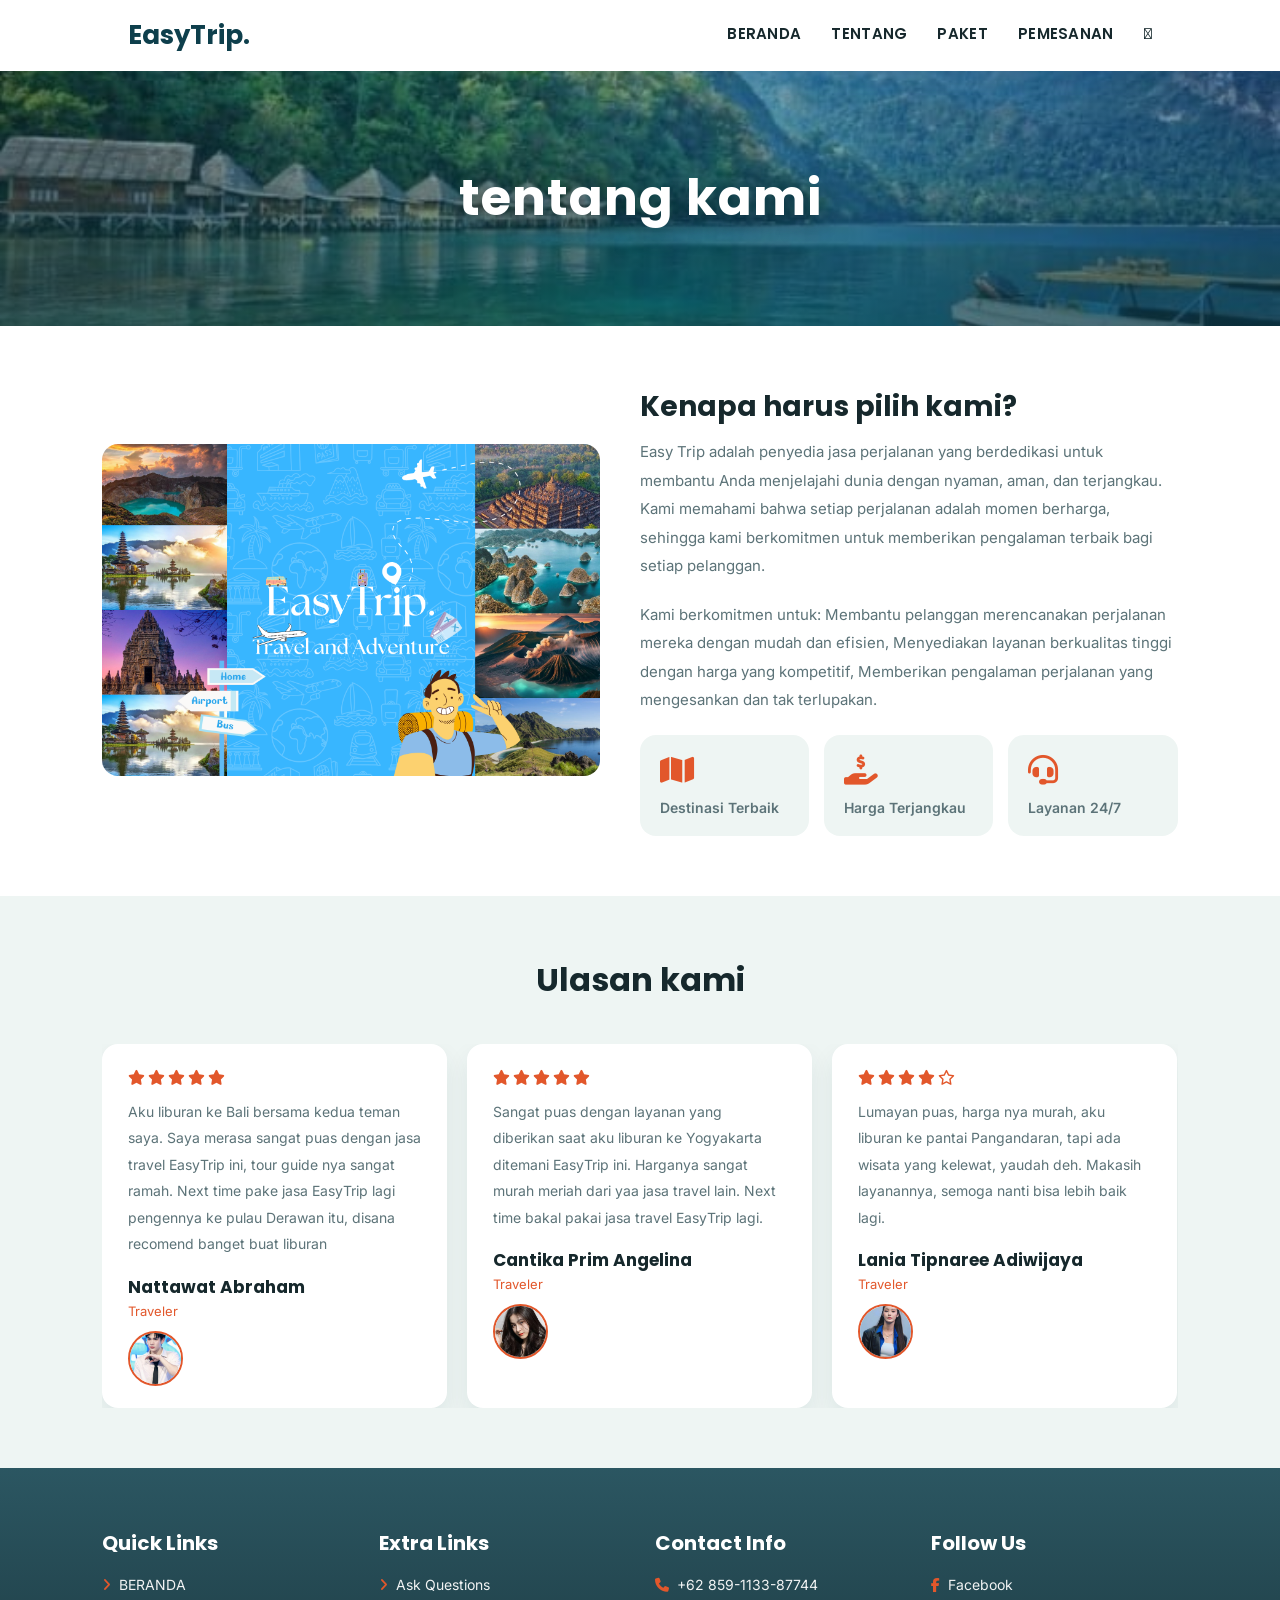
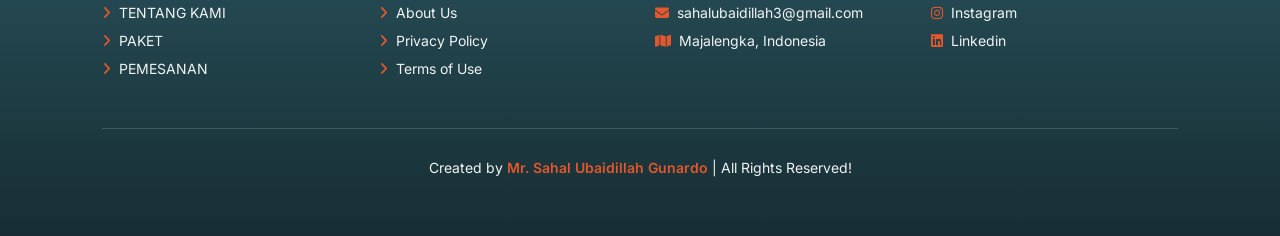
==== about.html @ 273ab285 "first commit" ====
<!DOCTYPE html>
<html lang="en">
<head>
    <meta charset="UTF-8">
    <meta name="viewport" content="width=device-width, initial-scale=1.0">
    <title>EasyTrip.</title>
    

    <!-- swiper css -->
    <link rel="stylesheet" href="https://cdn.jsdelivr.net/npm/swiper@11/swiper-bundle.min.css"/>

    <!-- font awesome cdn link -->
    <link rel="stylesheet" href="https://cdnjs.cloudflare.com/ajax/libs/font-awesome/6.7.1/css/all.min.css">

    <!-- custom css -->
    <link rel="stylesheet" href="styles.css">
</head>
<body>

<!-- header section -->
<section class="header">
    <a href="index.html" class="logo">EasyTrip.</a>

    <nav class="navbar">
        <a href="index.html">BERANDA</a>
        <a href="about.html">TENTANG</a>
        <a href="package.html">PAKET</a>
        <a href="book.html">PEMESANAN</a>
        <a href="view_book.html" class="fas fa-shopping-cart"></a>
    </nav>

    <div id="menu-btn" class="fas fa-bars"></div>

</section>

<div class="heading" style="background: url(assets/bg-about.jpg) no-repeat center/cover;">
    <h1>tentang kami</h1>
</div>

<!-- about section starts -->

<section class="about">
    <div class="image">
        <img src="assets/abouteasy.png" alt="">
    </div>

    <div class="content">
        <h3>Kenapa harus pilih kami?</h3>
        <p>Easy Trip adalah penyedia jasa perjalanan yang berdedikasi untuk membantu Anda menjelajahi dunia dengan nyaman, aman, dan terjangkau. Kami memahami bahwa setiap perjalanan adalah momen berharga, sehingga kami berkomitmen untuk memberikan pengalaman terbaik bagi setiap pelanggan.</p>
        <p>
        Kami berkomitmen untuk:
        Membantu pelanggan merencanakan perjalanan mereka dengan mudah dan efisien,
        Menyediakan layanan berkualitas tinggi dengan harga yang kompetitif,
        Memberikan pengalaman perjalanan yang mengesankan dan tak terlupakan.
        </p>
        <div class="icons-container">
            <div class="icons">
                <i class="fas fa-map"></i>
                <span>Destinasi Terbaik</span>
            </div>
            <div class="icons">
                <i class="fas fa-hand-holding-usd"></i>
                <span>Harga Terjangkau</span>
            </div>
            <div class="icons">
                <i class="fas fa-headset"></i>
                <span>Layanan 24/7</span>
            </div>
        </div>
    </div>
</section>

<!-- about section ends -->



<!-- review section starts -->

<section class="reviews">

    <h1 class="heading-title">Ulasan kami</h1>

    <div class="swiper reviews-slider">
        <div class="swiper-wrapper">
            <div class="swiper-slide slide">
                <div class="stars">
                    <i class="fas fa-star"></i>
                    <i class="fas fa-star"></i>
                    <i class="fas fa-star"></i>
                    <i class="fas fa-star"></i>
                    <i class="fas fa-star"></i>
                </div>
                <p>Aku liburan ke Bali bersama kedua teman saya. Saya merasa sangat puas dengan jasa travel EasyTrip ini, tour guide nya sangat ramah. Next time pake jasa EasyTrip lagi pengennya ke pulau Derawan itu, disana recomend banget buat liburan</p>
                <h3>Nattawat Abraham</h3>
                <span>Traveler</span>
                <img src="assets/rev1.jpg" alt="">
            </div>

            <div class="swiper-slide slide">
                <div class="stars">
                    <i class="fas fa-star"></i>
                    <i class="fas fa-star"></i>
                    <i class="fas fa-star"></i>
                    <i class="fas fa-star"></i>
                    <i class="fas fa-star"></i>
                </div>
                <p>Sangat puas dengan layanan yang diberikan saat aku liburan ke Yogyakarta ditemani EasyTrip ini. Harganya sangat murah meriah dari yaa jasa travel lain. Next time bakal pakai jasa travel EasyTrip lagi.</p>
                <h3>Cantika Prim Angelina</h3>
                <span>Traveler</span>
                <img src="assets/rev2.jpg" alt="">
            </div>

            <div class="swiper-slide slide">
                <div class="stars">
                    <i class="fas fa-star"></i>
                    <i class="fas fa-star"></i>
                    <i class="fas fa-star"></i>
                    <i class="fas fa-star"></i>
                    <i class="far fa-star"></i>
                </div>
                <p>Lumayan puas, harga nya murah, aku liburan ke pantai Pangandaran, tapi ada wisata yang kelewat, yaudah deh.  Makasih layanannya, semoga nanti bisa lebih baik lagi.</p>
                <h3>Lania Tipnaree Adiwijaya</h3>
                <span>Traveler</span>
                <img src="assets/rev3.jpg" alt="">
            </div>

            <div class="swiper-slide slide">
                <div class="stars">
                    <i class="fas fa-star"></i>
                    <i class="fas fa-star"></i>
                    <i class="fas fa-star"></i>
                    <i class="fas fa-star"></i>
                    <i class="fas fa-star"></i>
                </div>
                <p>Top banget, sangat puas dengan pelayanan nya, harga nya murah, paketnya detail, informasinya gampang. Saya liburan ke Gunung Bromo bener bener puas. Next time bisa liburan ke tempat lain dengan EasyTrip ini lagii. Top Banget.
                </p>
                <h3>Bagas Norawit Septian</h3>
                <span>Traveler</span>
                <img src="assets/rev4.jpg" alt="">
            </div>

            <div class="swiper-slide slide">
                <div class="stars">
                    <i class="fas fa-star"></i>
                    <i class="fas fa-star"></i>
                    <i class="fas fa-star"></i>
                    <i class="fas fa-star"></i>
                    <i class="fas fa-star"></i>
                </div>
                <p>Top banget, sangat puas dengan pelayanan nya, harga nya murah, paketnya detail, informasinya gampang. Saya liburan ke Pulau Derawan bener bener puas. Pemandangan disana sangat mantap bagus bangettt. Next time bisa liburan ke tempat lain dengan EasyTrip ini lagii.
                </p>
                <h3>Jane Syakila Indah</h3>
                <span>Traveler</span>
                <img src="assets/rev5.jpg" alt="">
            </div>

            <div class="swiper-slide slide">
                <div class="stars">
                    <i class="fas fa-star"></i>
                    <i class="fas fa-star"></i>
                    <i class="fas fa-star"></i>
                    <i class="fas fa-star"></i>
                    <i class="far fa-star"></i>
                </div>
                <p>Lumayan puas, harga nya murah, aku liburan ke Raja Ampat, tapi ada wisata yang kelewat, yaudah deh. Sangat puas dengan pemandangan disana, bikin refresh banget pikiran aku.  Makasih layanannya, semoga nanti bisa lebih baik lagi.
                </p>
                <h3>Tanapon Aldo Sebastian</h3>
                <span>Traveler</span>
                <img src="assets/rev6.jpg" alt="">
            </div>

        </div>
    </div>

</section>

<!-- review section ends -->









<!-- footer section starts -->
<section class="footer">
    <div class="box-container">
        <div class="box">
            <h3>Quick Links</h3>
            <a href="index.html"><i class="fas fa-angle-right"></i>BERANDA</a>
            <a href="about.html"><i class="fas fa-angle-right"></i>TENTANG KAMI</a>
            <a href="package.html"><i class="fas fa-angle-right"></i>PAKET</a>
            <a href="book.html"><i class="fas fa-angle-right"></i>PEMESANAN</a>
        </div>

        <div class="box">
            <h3>Extra Links</h3>
            <a href="#"><i class="fas fa-angle-right"></i>Ask Questions</a>
            <a href="#"><i class="fas fa-angle-right"></i>About Us</a>
            <a href="#"><i class="fas fa-angle-right"></i>Privacy Policy</a>
            <a href="#"><i class="fas fa-angle-right"></i>Terms of Use</a>
        </div>

        <div class="box">
            <h3>Contact Info</h3>
            <a href="#"><i class="fas fa-phone"></i>+62 859-1133-87744</a>
            <a href="#"><i class="fas fa-envelope"></i>sahalubaidillah3@gmail.com</a>
            <a href="#"><i class="fas fa-map"></i>Majalengka, Indonesia</a>
        </div>

        <div class="box">
            <h3>Follow Us</h3>
            <a href="#"><i class="fab fa-facebook-f"></i>Facebook</a>
            <a href="https://www.instagram.com/_sahalubdllh27/"><i class="fab fa-instagram"></i>Instagram</a>
            <a href="https://www.linkedin.com/in/sahal-ubaidillah-gunardo-49a829277/"><i class="fab fa-linkedin"></i>Linkedin</a>
        </div>
    </div>
    <div class="credit">Created by <span>Mr. Sahal Ubaidillah Gunardo</span> | All Rights Reserved!</div>
</section>


<!-- swiper js -->
<script src="https://cdn.jsdelivr.net/npm/swiper@11/swiper-bundle.min.js"></script>
<!-- custom js -->
<script src="scripts.js"></script>
</body>
</html>
---- styles.css ----
@import url('https://fonts.googleapis.com/css2?family=Poppins:wght@500;600;700;800&family=Inter:wght@400;500;600&display=swap');

/* ==========================================================================
   Design tokens
   Palette grounded in the coastal/diving destinations that dominate the
   package list (Bali, Raja Ampat, Bunaken, Derawan): deep ocean teal +
   sunset coral, over a soft sea-foam background.
   ========================================================================== */
:root {
    --main-color: #E2572B;        /* sunset coral - CTAs, accents, icons */
    --hover: #FCE3D6;             /* soft coral tint for button hover */
    --ocean: #0E3F4C;             /* deep ocean teal - dark surfaces, overlays */
    --black: #16282C;             /* near-ink text color (keeps old var name) */
    --white: #fff;
    --light-black: #5C7378;       /* secondary / muted text (keeps old var name) */
    --light-white: #fdfdfdf2;
    --dark-bg: rgba(14,63,76,.78);
    --light-bg: #EEF5F3;          /* soft sea-foam section background */
    --line: rgba(22,40,44,.1);
    --border: .1rem solid var(--line);
    --radius: 1.6rem;
    --box-shadow: 0 1.2rem 2.4rem rgba(14,63,76,.08);
    --box-shadow-hover: 0 1.6rem 3.2rem rgba(14,63,76,.14);
    --text-shadow: 0 .6rem 3rem rgba(6,20,24,.55);

    --fs-hero: clamp(3.4rem, 4.8vw, 6rem);
    --fs-page-title: clamp(3rem, 4.2vw, 5rem);
    --fs-section-title: clamp(2.4rem, 2.6vw, 3.2rem);
}

* {
    font-family: 'Inter', sans-serif;
    margin: 0;
    padding: 0;
    box-sizing: border-box;
    outline: none; border: none;
    text-decoration: none;
    scroll-behavior: smooth;
}

h1, h2, h3, .btn, .logo, .header .navbar a, .heading-title {
    font-family: 'Poppins', sans-serif;
}

html {
    font-size: 62.5%;
    overflow-x: hidden;
}

body {
    background: var(--white);
    color: var(--black);
}

html::-webkit-scrollbar {
    width: .6rem;
}

html::-webkit-scrollbar-track {
    background-color: var(--white);
}

html::-webkit-scrollbar-thumb {
    background-color: var(--main-color);
    border-radius: 1rem;
}

::selection {
    background: var(--main-color);
    color: var(--white);
}

:focus-visible {
    outline: .2rem solid var(--main-color);
    outline-offset: .2rem;
}

.heading-title {
    text-align: center;
    margin-bottom: 4rem;
    font-size: var(--fs-section-title);
    font-weight: 700;
    color: var(--black);
}

.header {
    position: sticky;
    top: 0; left:0; right:0;
    z-index: 1000;
    background-color: var(--white);
    display: flex;
    padding: 1.6rem 10%;
    box-shadow: var(--box-shadow);
    align-items: center;
    justify-content: space-between;
}

section {
    padding: 6rem 8%;
}

.about,
.home-about,
.service .box-container,
.home-packages .box-container,
.home-offer .box-container,
.packages .box-container,
.reviews-slider,
.footer .box-container {
    max-width: 128rem;
    margin-inline: auto;
}

@keyframes fadeIn {
    0% {
        transform: translateY(1.5rem);
        opacity: 0;
    }
    100% {
        transform: translateY(0);
        opacity: 1;
    }
}

.heading {
    background-size: cover !important;
    background-position: center !important;
    background-blend-mode: darken;
    position: relative;
    padding-top: 9rem;
    padding-bottom: 9rem;
    display: flex;
    align-items: center;
    justify-content: center;
}

.heading::before {
    content: '';
    position: absolute;
    inset: 0;
    background: linear-gradient(180deg, rgba(14,63,76,.35), rgba(14,63,76,.72));
}

.heading h1 {
    position: relative;
    font-size: var(--fs-page-title);
    font-weight: 700;
    letter-spacing: .02em;
    color: var(--white);
    text-shadow: var(--text-shadow);
}

.btn {
    margin-top: 1rem;
    display: inline-flex;
    align-items: center;
    gap: .6rem;
    background-color: var(--main-color);
    color: var(--white);
    font-size: 1.6rem;
    font-weight: 600;
    padding: 1.2rem 2.8rem;
    cursor: pointer;
    border-radius: 50rem;
    box-shadow: 0 .8rem 1.6rem rgba(226,87,43,.28);
    transition: transform .18s ease, box-shadow .18s ease, background-color .18s ease, color .18s ease;
}

.btn:hover {
    background-color: var(--hover);
    color: var(--main-color);
    transform: translateY(-.3rem);
    box-shadow: 0 1rem 2rem rgba(226,87,43,.22);
}

.header .logo {
    font-size: 2.6rem;
    color: var(--ocean);
    font-weight: 700;
}

.header .navbar {
    display: flex;
    align-items: center;
}

.header .navbar a {
    position: relative;
    font-size: 1.5rem;
    font-weight: 600;
    letter-spacing: .02em;
    margin-left: 3rem;
    color: var(--black);
    padding-bottom: .4rem;
}

.header .navbar a::after {
    content: '';
    position: absolute;
    left: 0; right: 100%;
    bottom: 0;
    height: .2rem;
    background: var(--main-color);
    border-radius: 1rem;
    transition: right .25s ease;
}

.header .navbar a:hover {
    color: var(--main-color);
}

.header .navbar a:hover::after {
    right: 0;
}

#menu-btn {
    font-size: 2.4rem;
    cursor: pointer;
    color: var(--black);
    display: none;
}

.home {
    padding: 0;
}

.home .slide {
    text-align: center;
    padding: 2rem;
    display: flex;
    align-items: center;
    justify-content: center;
    background-size: cover !important;
    background-position: center !important;
    position: relative;
    min-height: 52rem;
}

.home .slide::before {
    content: '';
    position: absolute;
    inset: 0;
    background: linear-gradient(180deg, rgba(14,63,76,.3), rgba(14,63,76,.7));
}

.home .slide .content {
    position: relative;
    width: 78rem;
    max-width: 90%;
    display: none;
}

.home .swiper-slide-active .content {
    display: inline-block;
}

.home .slide .content span {
    display: block;
    font-size: 1.7rem;
    font-weight: 500;
    color: var(--light-white);
    padding-bottom: 1rem;
    animation: fadeIn .5s ease backwards .15s;
}

.home .slide .content h3 {
    font-size: var(--fs-hero);
    font-weight: 700;
    color: var(--white);
    line-height: 1.1;
    text-shadow: var(--text-shadow);
    animation: fadeIn .5s ease backwards .3s;
}

.home .slide .content .btn {
    animation: fadeIn .5s ease backwards .45s;
}

.home .swiper-button-next,
.home .swiper-button-prev {
    left: inherit;
    right: 2rem;
    height: 5rem;
    width: 5rem;
    background: rgba(255,255,255,.92);
    color: var(--ocean);
    border-radius: 50%;
}

.home .swiper-button-next:hover,
.home .swiper-button-prev:hover {
    background: var(--main-color);
    color: var(--white);
}

.home .swiper-button-next:after,
.home .swiper-button-prev:after {
    font-size: 1.8rem;
    font-weight: 700;
}

.home .swiper-button-prev {
    left: 2rem;
}

.service .box-container {
    display: grid;
    grid-template-columns: repeat(auto-fit, minmax(16rem, 1fr));
    gap: 1.8rem;
}

.service .box-container .box {
    padding: 3rem 2rem;
    text-align: center;
    background: var(--light-bg);
    border: .1rem solid var(--line);
    border-radius: var(--radius);
    cursor: pointer;
    transition: background-color .2s ease, transform .2s ease, box-shadow .2s ease;
}

.service .box-container .box:hover {
    background-color: var(--ocean);
    transform: translateY(-.5rem);
    box-shadow: var(--box-shadow-hover);
}

.service .box-container .box img {
    height: 5.5rem;
}

.service .box-container .box h3 {
    color: var(--black);
    font-size: 1.6rem;
    font-weight: 600;
    padding-top: 1.2rem;
    transition: color .2s ease;
}

.service .box-container .box:hover h3 {
    color: var(--white);
}

.home-about {
    display: flex;
    align-items: center;
    flex-wrap: wrap;
    gap: 3rem;
    max-width: 128rem;
    margin-inline: auto;
}

.home-about .image {
    flex: 1 1 41rem;
}

.home-about .image img {
    width: 100%;
    border-radius: var(--radius);
    height: 42rem;
    object-fit: cover;
}

.home-about .content {
    flex: 1 1 38rem;
    padding: 3rem;
    background: var(--light-bg);
    border-radius: var(--radius);
}

.home-about .content h3 {
    font-size: 2.6rem;
    font-weight: 700;
    color: var(--black);
    padding-bottom: 1rem;
}

.home-about .content p {
    color: var(--light-black);
    font-size: 1.5rem;
    padding: .6rem 0;
    line-height: 1.9;
}

.home-about .content li {
    color: var(--light-black);
    font-size: 1.5rem;
    line-height: 1.9;
    margin-left: 2rem;
}

.home-packages {
    background-color: var(--light-bg);
}

.home-packages .box-container {
    display: grid;
    grid-template-columns: repeat(auto-fit, minmax(30rem, 1fr));
    gap: 2.4rem;
}

.home-packages .box-container .box,
.packages .box-container .box {
    box-shadow: var(--box-shadow);
    background: var(--white);
    border-radius: var(--radius);
    overflow: hidden;
    transition: transform .2s ease, box-shadow .2s ease;
}

.home-packages .box-container .box:hover,
.packages .box-container .box:hover {
    transform: translateY(-.6rem);
    box-shadow: var(--box-shadow-hover);
}

.home-packages .box-container .box .image,
.packages .box-container .box .image {
    height: 22rem;
    overflow: hidden;
}

.home-packages .box-container .box .image img,
.packages .box-container .box .image img {
    height: 100%;
    width: 100%;
    object-fit: cover;
    transition: transform .35s ease;
}

.home-packages .box-container .box:hover .image img,
.packages .box-container .box:hover .image img {
    transform: scale(1.06);
}

.home-packages .box-container .box .content,
.packages .box-container .box .content {
    padding: 2.2rem;
}

.home-packages .box-container .box .content h3,
.packages .box-container .box .content h3 {
    font-size: 2.1rem;
    font-weight: 700;
    color: var(--black);
}

.home-packages .box-container .box .content p,
.packages .box-container .box .content p {
    font-size: 1.4rem;
    color: var(--light-black);
    line-height: 1.8;
    padding: 1rem 0 .4rem;
}

.home-packages .load-more,
.packages .load-more {
    text-align: center;
    margin-top: 3rem;
}

.home-offer {
    text-align: center;
}

.home-offer .box-container {
    display: grid;
    grid-template-columns: repeat(auto-fit, minmax(30rem, 1fr));
    gap: 2.4rem;
}

.home-offer .box-container .box {
    background: var(--ocean);
    border-radius: var(--radius);
    padding: 3rem;
    text-align: left;
}

.home-offer .box-container .box h3 {
    font-size: 1.7rem;
    font-weight: 700;
    color: var(--white);
}

.home-offer .box-container .box h3 + h3 {
    color: var(--main-color);
    font-size: 1.5rem;
    margin-top: .4rem;
}

.home-offer .box-container .box p {
    font-size: 1.4rem;
    color: rgba(255,255,255,.75);
    line-height: 1.8;
    padding: 1rem 0;
}

.about {
    display: flex;
    align-items: center;
    flex-wrap: wrap;
    gap: 4rem;
}

.about .image {
    flex: 1 1 38rem;
}

.about .image img {
    width: 100%;
    border-radius: var(--radius);
}

.about .content {
    flex: 1 1 42rem;
}

.about .content h3 {
    font-size: 2.8rem;
    font-weight: 700;
    color: var(--black);
}

.about .content p {
    font-size: 1.5rem;
    color: var(--light-black);
    line-height: 1.9;
    padding: 1rem 0;
}

.about .content .icons-container {
    margin-top: 1rem;
    display: flex;
    flex-wrap: wrap;
    gap: 1.5rem;
}

.about .content .icons-container .icons {
    background: var(--light-bg);
    border-radius: var(--radius);
    padding: 2rem;
    flex: 1 1 16rem;
    transition: background-color .2s ease, transform .2s ease;
}

.about .content .icons-container .icons:hover {
    background: var(--ocean);
    transform: translateY(-.4rem);
}

.about .content .icons-container .icons i {
    font-size: 3rem;
    margin-bottom: 1.4rem;
    color: var(--main-color);
}

.about .content .icons-container .icons span {
    font-size: 1.4rem;
    font-weight: 600;
    color: var(--light-black);
    display: block;
    transition: color .2s ease;
}

.about .content .icons-container .icons:hover span {
    color: var(--white);
}

.reviews {
    background: var(--light-bg);
}

.reviews .slide {
    padding: 2.6rem;
    border-radius: var(--radius);
    background: var(--white);
    box-shadow: var(--box-shadow);
    user-select: none;
    height: 100%;
}

.reviews .slide .stars {
    padding-bottom: .8rem;
}

.reviews .slide .stars i{
    font-size: 1.5rem;
    color: var(--main-color);
}

.reviews .slide p {
    font-size: 1.4rem;
    color: var(--light-black);
    line-height: 1.9;
    padding: .6rem 0;
    min-height: 12rem;
}

.reviews .slide h3 {
    font-size: 1.7rem;
    font-weight: 700;
    color: var(--black);
    margin-top: 1rem;
}

.reviews .slide span {
    font-size: 1.3rem;
    color: var(--main-color);
    display: block;
    margin-top: .3rem;
}

.reviews .slide img {
    height: 5.5rem;
    width: 5.5rem;
    border-radius: 50%;
    object-fit: cover;
    border: .2rem solid var(--main-color);
    margin-top: 1.2rem;
}

.packages .box-container {
    display: grid;
    grid-template-columns: repeat(auto-fit, minmax(30rem, 1fr));
    gap: 2.4rem;
}

.packages .box-container .box {
    display: none;
}

.packages .box-container .box:nth-child(1),
.packages .box-container .box:nth-child(2),
.packages .box-container .box:nth-child(3){
    display: inline-block;
}

.paket {
    max-width: 90rem;
    margin: 0 auto;
}

.paket p {
    font-size: 1.6rem;
    color: var(--light-black);
    line-height: 1.9;
    margin-bottom: 1.2rem;
}

.paket h2 {
    font-size: 2.4rem;
    font-weight: 700;
    color: var(--black);
    padding-bottom: 1rem;
    margin-top: 1rem;
}

.paket .heading-title {
    font-size: var(--fs-section-title);
    color: var(--black);
}

.paket h3 {
    font-size: 1.4rem;
    color: var(--black);
}

.paket img {
    width: 100%;
    border-radius: var(--radius);
}

.paket table {
    box-shadow: var(--box-shadow);
    border-radius: var(--radius);
    overflow: hidden;
}

.booking .book-form {
    max-width: 100rem;
    margin: 0 auto;
    padding: 3rem;
    background: var(--light-bg);
    border-radius: var(--radius);
}

.booking .book-form .flex {
    display: flex;
    flex-wrap: wrap;
    gap: 2rem;
}

.booking .book-form .flex .inputBox {
    flex: 1 1 32rem;
}

.booking .book-form .flex .inputBox input {
    width: 100%;
    padding: 1.2rem 1.6rem;
    font-size: 1.5rem;
    color: var(--black);
    background: var(--white);
    text-transform: none;
    margin-top: 1rem;
    border: .1rem solid var(--line);
    border-radius: 1rem;
    transition: border-color .2s ease, box-shadow .2s ease;
}

.booking .book-form .flex .inputBox input:focus {
    border-color: var(--main-color);
    box-shadow: 0 0 0 .3rem rgba(226,87,43,.15);
}

.booking .book-form .flex .inputBox input::placeholder {
    color: var(--light-black);
}

.booking .book-form .flex .inputBox span {
    font-size: 1.4rem;
    font-weight: 600;
    color: var(--black);
}

.booking .book-form .btn {
    margin-top: 2.4rem;
}

.pesanan {
    background: var(--light-bg);
    width: 100%;
    padding-bottom: 8rem;
}

.pesanan h1 {
    text-align: center;
    padding-top: 5rem;
    font-size: 2.6rem;
    color: var(--black);
}

.pesanan tr th {
    font-size: 1.4rem;
    color: var(--white);
    padding: 1.6rem 0;
}

table {
    border-collapse: collapse;
    width: 100%;
    max-width: 128rem;
    margin: 0 auto;
    background: var(--white);
    border-radius: var(--radius);
    overflow: hidden;
    box-shadow: var(--box-shadow);
}

td {
    text-align: center;
    padding: 1.4rem 1rem;
    font-size: 1.4rem;
    color: var(--black);
    border-bottom: .1rem solid var(--line);
}

th {
    text-align: center;
    padding: 1.4rem 1rem;
    font-size: 1.4rem;
    font-weight: 600;
    background-color: var(--ocean);
    color: var(--white);
}

tr:nth-child(even) td {
    background-color: var(--light-bg);
}

.form-container {
    display: flex;
    flex-direction: column;
    gap: 1rem;
}

.booking .book-form .flex .form-container span{
    font-size: 1.4rem;
    font-weight: 600;
    color: var(--black);
}

.form-input {
    padding: 1.2rem 1.6rem;
    font-size: 1.5rem;
    border: .1rem solid var(--line);
    border-radius: 1rem;
    background: var(--white);
    color: var(--black);
    transition: border-color .2s ease, box-shadow .2s ease;
}

.form-input:focus {
    border-color: var(--main-color);
    box-shadow: 0 0 0 .3rem rgba(226,87,43,.15);
}

.footer {
    position: relative;
    background: url(assets/bg.jpg) no-repeat;
    background-size: cover;
    background-position: center;
    background-attachment: fixed;
}

.footer::before {
    content: '';
    position: absolute;
    inset: 0;
    background: linear-gradient(180deg, rgba(14,63,76,.88), rgba(8,32,38,.94));
}

.footer .box-container {
    position: relative;
    display: grid;
    grid-template-columns: repeat(auto-fit, minmax(24rem, 1fr));
    gap: 3rem;
}

.footer .box-container .box h3 {
    color: var(--white);
    font-size: 2rem;
    font-weight: 700;
    padding-bottom: 1.8rem;
}

.footer .box-container .box a {
    color: var(--light-white);
    font-size: 1.4rem;
    padding-bottom: 1.1rem;
    display: block;
    transition: padding-left .2s ease, color .2s ease;
}

.footer .box-container .box a i {
    color: var(--main-color);
    padding-right: .8rem;
    transition: padding-right .2s ease;
}

.footer .box-container .box a:hover {
    color: var(--white);
    padding-left: .4rem;
}

.footer .box-container .box a:hover i{
    padding-right: 1.4rem;
}

.footer .credit {
    position: relative;
    text-align: center;
    padding-top: 3rem;
    margin-top: 4rem;
    border-top: .1rem solid rgba(255,255,255,.15);
    font-size: 1.4rem;
    color: var(--light-white);
}

.footer .credit span {
    color: var(--main-color);
    font-weight: 600;
}

@media (max-width:1200px){
    section{
        padding: 5rem 5%;
    }
}

@media (max-width:991px){
    section{
        padding: 4.5rem 3rem;
    }

    .home .slide {
        min-height: 46rem;
    }
}

@media (max-width:768px){
    #menu-btn {
        display: inline-block;
        transition: .2s linear;
    }

    #menu-btn.fa-times {
        transform: rotate(90deg);
    }

    .header .navbar {
        position: absolute;
        top: 99%; left: 0; right: 0;
        flex-direction: column;
        align-items: flex-start;
        background-color: var(--white);
        border-top: .1rem solid var(--line);
        padding: 1rem 2rem;
        box-shadow: var(--box-shadow);
        transition: .2s linear;
        clip-path: polygon(0 0, 100% 0, 100% 0, 0 0);
    }

    .header .navbar.active {
        clip-path: polygon(0 0, 100% 0, 100% 100%, 0 100%);
        display: flex;
    }

    .header .navbar a{
        display: block;
        margin: 1.2rem 0;
        text-align: left;
    }

    .heading h1 {
        text-align: center;
    }

    .service .box-container .box {
        padding: 2.4rem 1.6rem;
    }
}

@media (max-width:450px){
    html {
        font-size: 56%;
    }
}
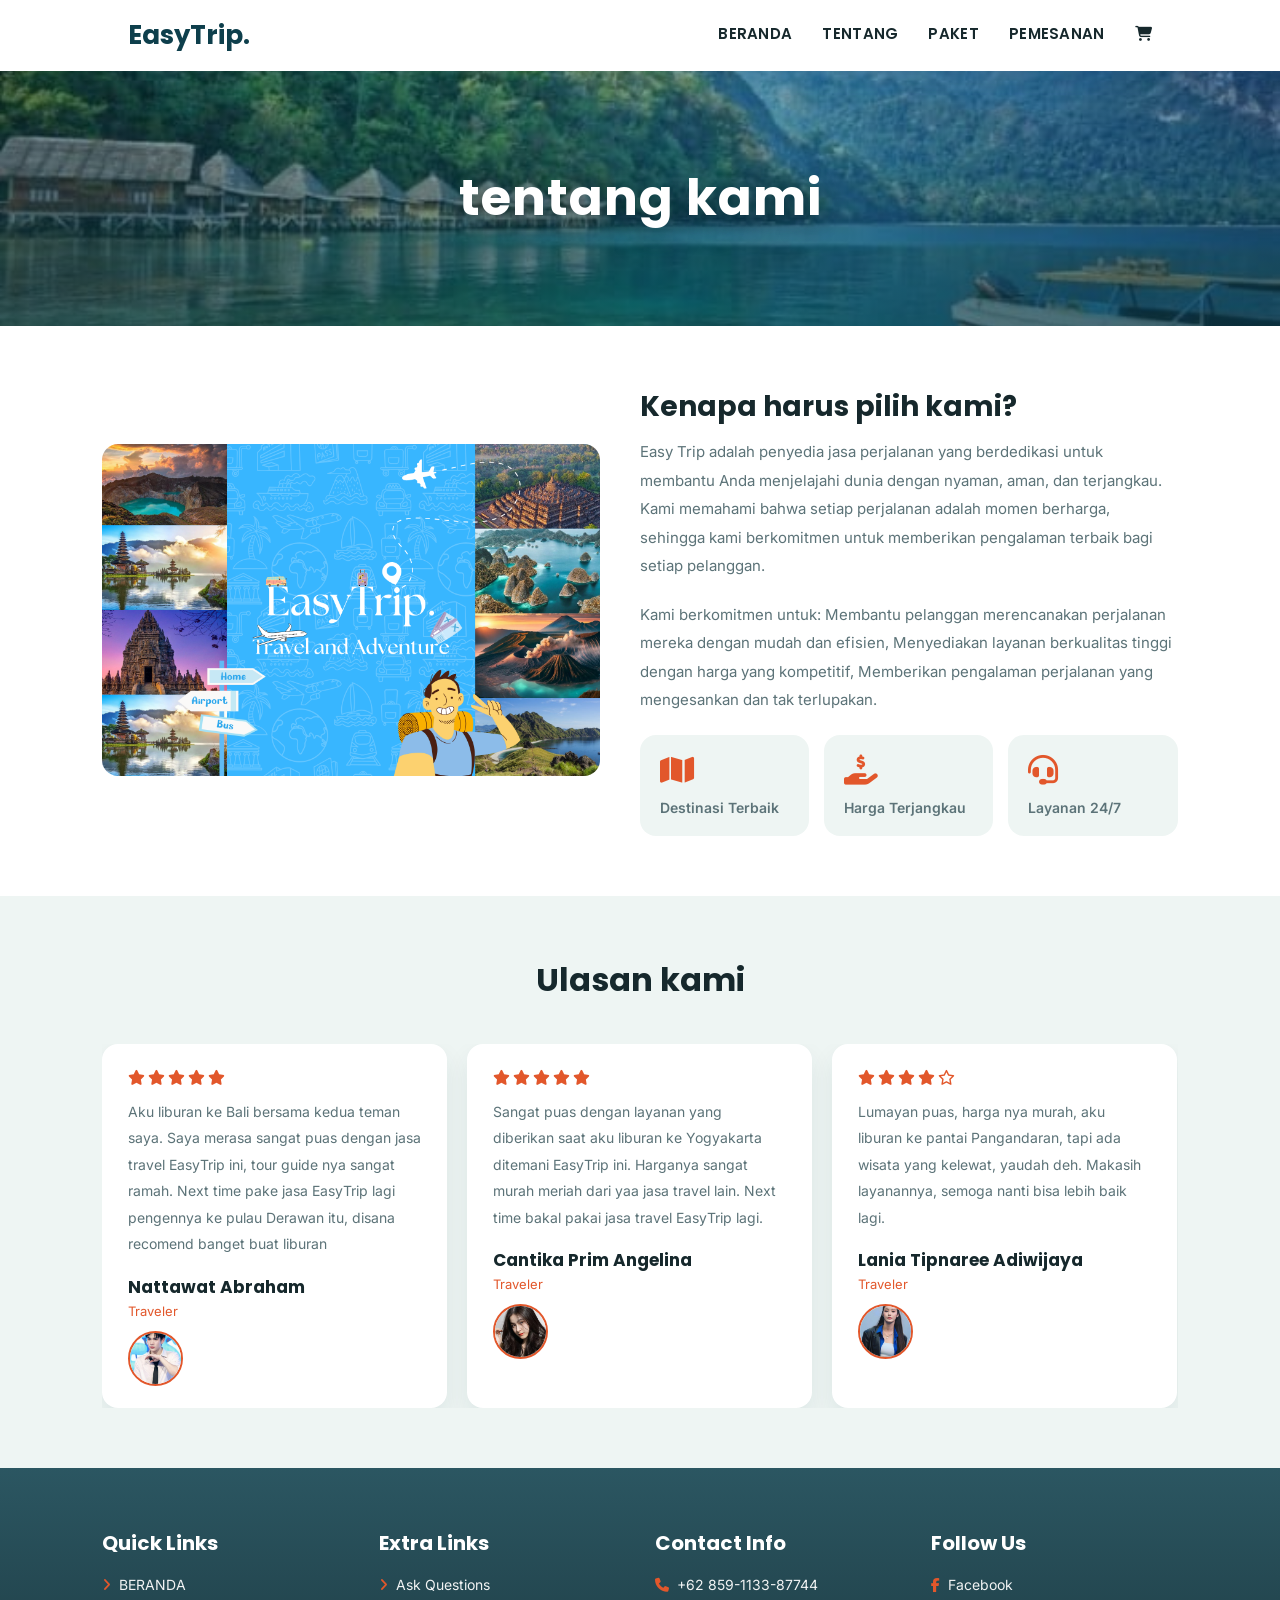
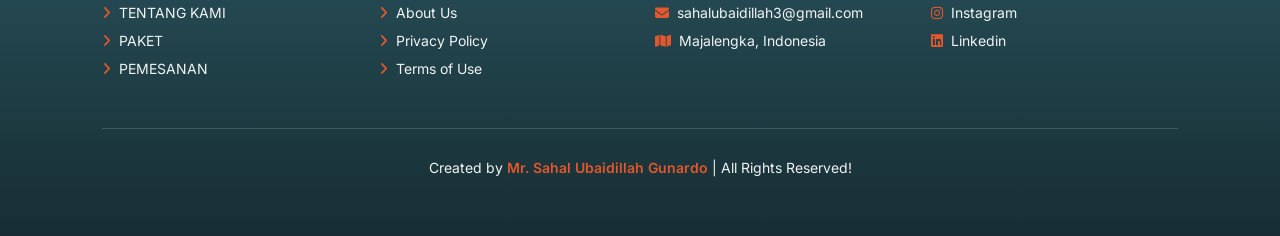
==== commit a48380fa: "navbar" ====
--- a/about.html
+++ b/about.html
@@ -26,7 +26,7 @@
         <a href="about.html">TENTANG</a>
         <a href="package.html">PAKET</a>
         <a href="book.html">PEMESANAN</a>
-        <a href="view_book.html" class="fas fa-shopping-cart"></a>
+        <a href="view_book.html"><i class="fa-solid fa-cart-shopping"></i></a>
     </nav>
 
     <div id="menu-btn" class="fas fa-bars"></div>
